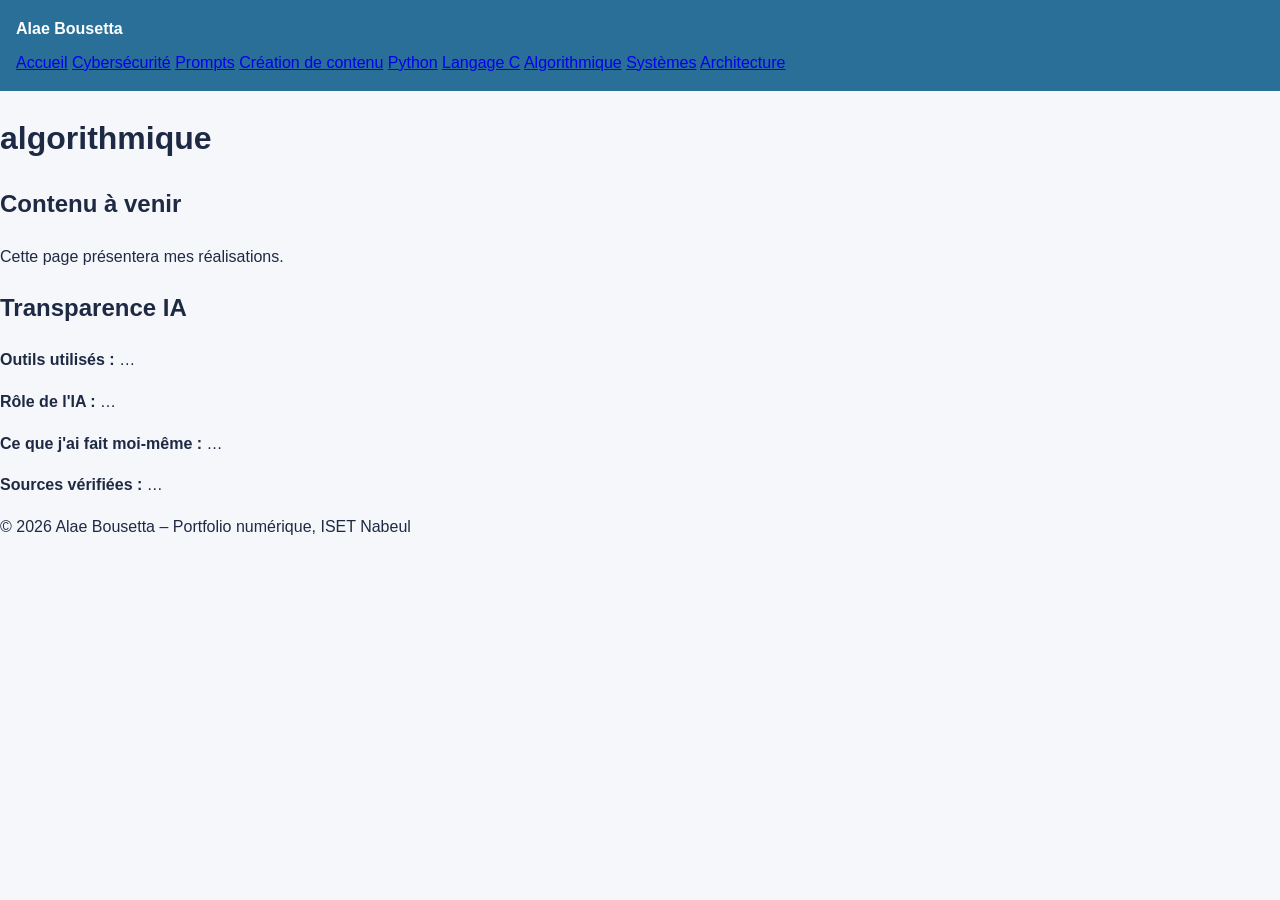
==== developpement/algorithmique.html @ 9b8ba296 "Create algorithmique.html" ====
<!DOCTYPE html>
<html lang="fr">
<head>
  <meta charset="UTF-8">
  <meta name="viewport" content="width=device-width, initial-scale=1.0">
  <title>algorithmique – Portfolio d'Alae Bousetta</title>
  <link rel="stylesheet" href="../css/style.css">
</head>
<body>
  <header>
    <p class="logo">Alae Bousetta</p>
    <nav>
      <a href="../index.html">Accueil</a>
      <a href="../digital-skills/cybersecurite.html">Cybersécurité</a>
      <a href="../digital-skills/prompt-engineering.html">Prompts</a>
      <a href="../digital-skills/creation-contenu.html">Création de contenu</a>
      <a href="../developpement/python.html">Python</a>
      <a href="../developpement/langage-c.html">Langage C</a>
      <a href="../developpement/algorithmique.html">Algorithmique</a>
      <a href="../systemes/systemes-exploitation.html">Systèmes</a>
      <a href="../systemes/architecture-electronique.html">Architecture</a>
    </nav>
  </header>

  <main>
    <h1>algorithmique</h1>

    <section>
      <h2>Contenu à venir</h2>
      <p>Cette page présentera mes réalisations.</p>
    </section>

    <section>
      <h2>Transparence IA</h2>
      <p><strong>Outils utilisés :</strong> …</p>
      <p><strong>Rôle de l'IA :</strong> …</p>
      <p><strong>Ce que j'ai fait moi-même :</strong> …</p>
      <p><strong>Sources vérifiées :</strong> …</p>
    </section>
  </main>

  <footer>
    <p>© 2026 Alae Bousetta – Portfolio numérique, ISET Nabeul</p>
  </footer>

  <script src="../js/script.js"></script>
</body>
</html>
---- css/style.css ----
:root {
  --fond: #f5f7fb;
  --texte: #1e2a44;
  --accent: #2a6f97;
}


body {
  margin: 0;
  font-family: Arial, sans-serif;
  background: var(--fond);
  color: var(--texte);
  line-height: 1.6;
}


header { background: var(--accent); padding: 1rem; }
.logo { color: white; font-weight: bold; margin: 0 0 0.5rem;
       
nav { display: flex; flex-wrap: wrap; gap: 0.5rem 1rem; }
nav a { color: white; text-decoration: none; }
nav a:hover { text-decoration: underline; }


main { max-width: 900px; margin: 0 auto; padding: 1rem; }

section { background: white; border-radius: 8px; padding: 1rem; margin-bottom: 1rem; }


img, iframe, video { max-width: 100%; }


pre { background: #1e2a44; color: #f5f7fb; padding: 1rem; overflow-x: auto; border-radius: 8px; }


.cartes { display: grid; grid-template-columns: repeat(auto-fit, minmax(220px, 1fr)); gap: 1rem; }
.carte { display: block; background: white; padding: 1rem; border-radius: 8px; color: var(--texte); text-decoration: none; border: 2px solid transparent; }
.carte:hover { border-color: var(--accent); }


footer { text-align: center; padding: 1rem; font-size: 0.9rem; }
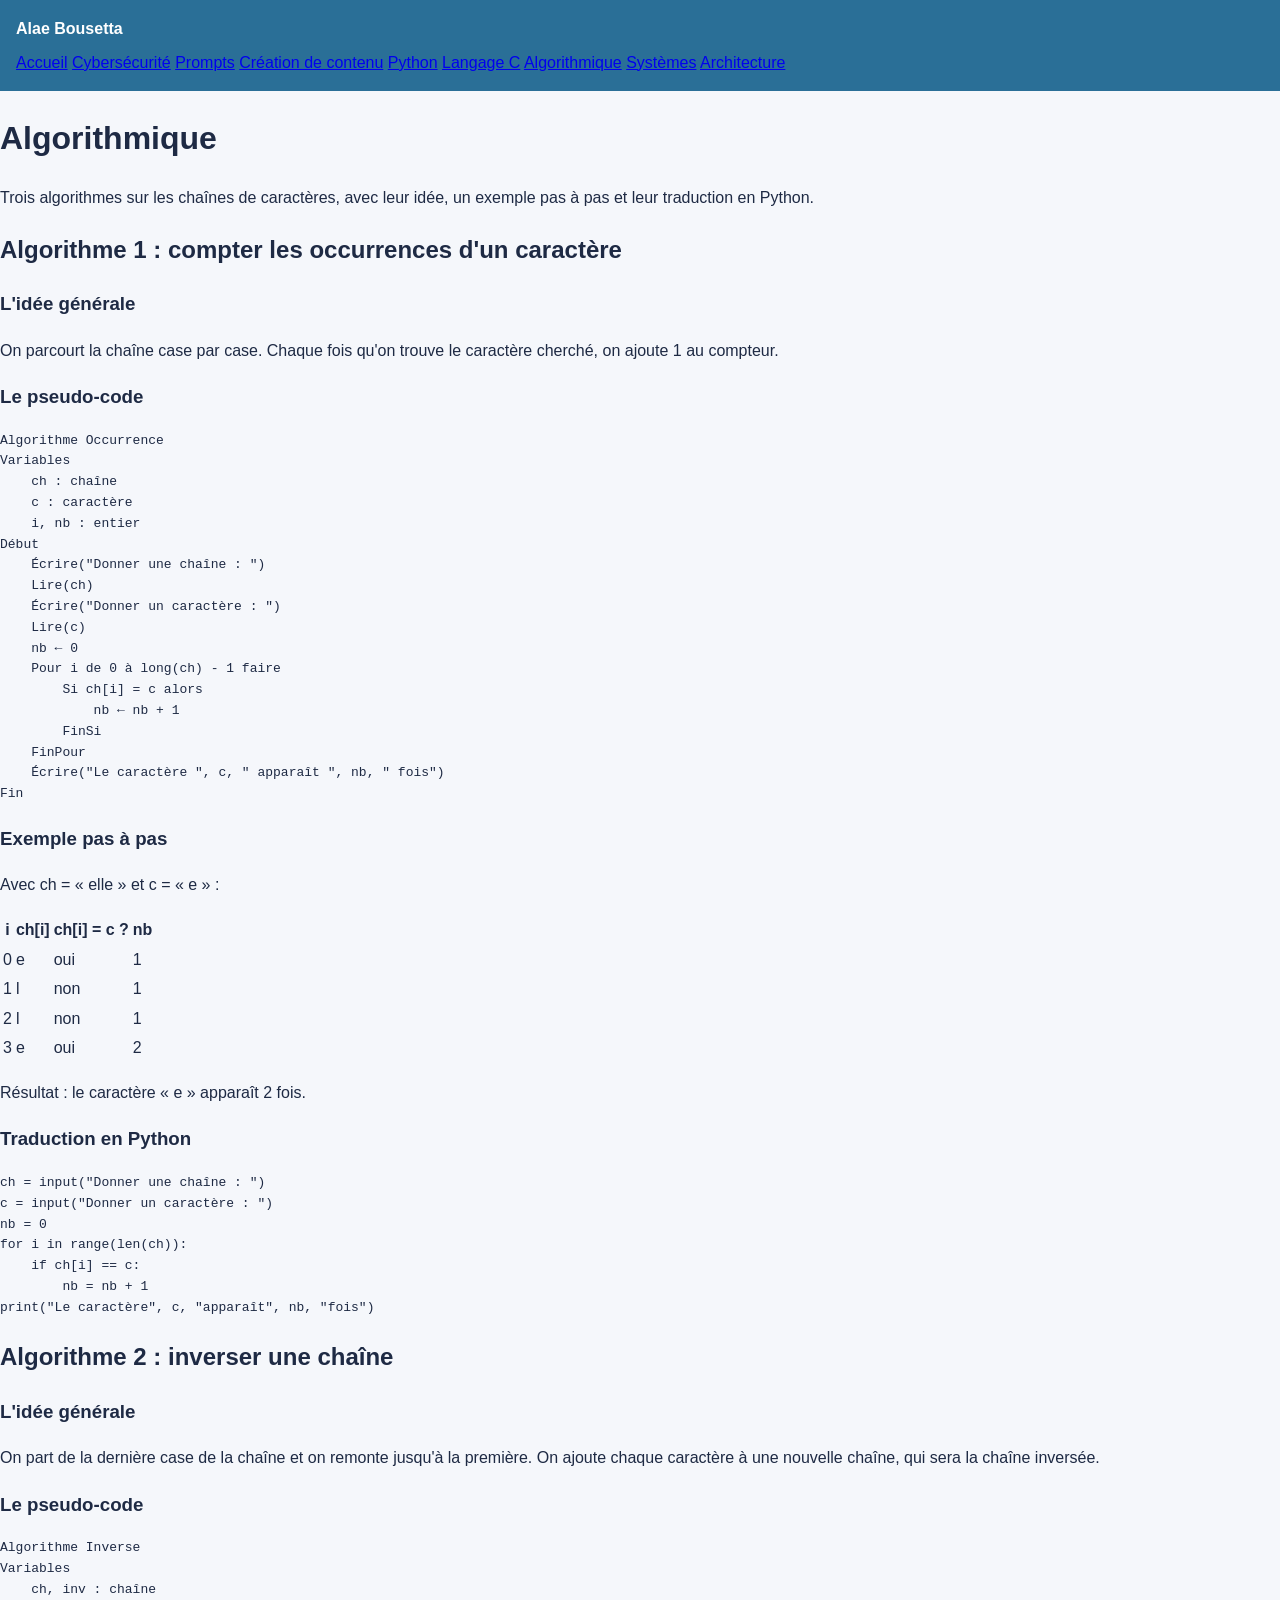
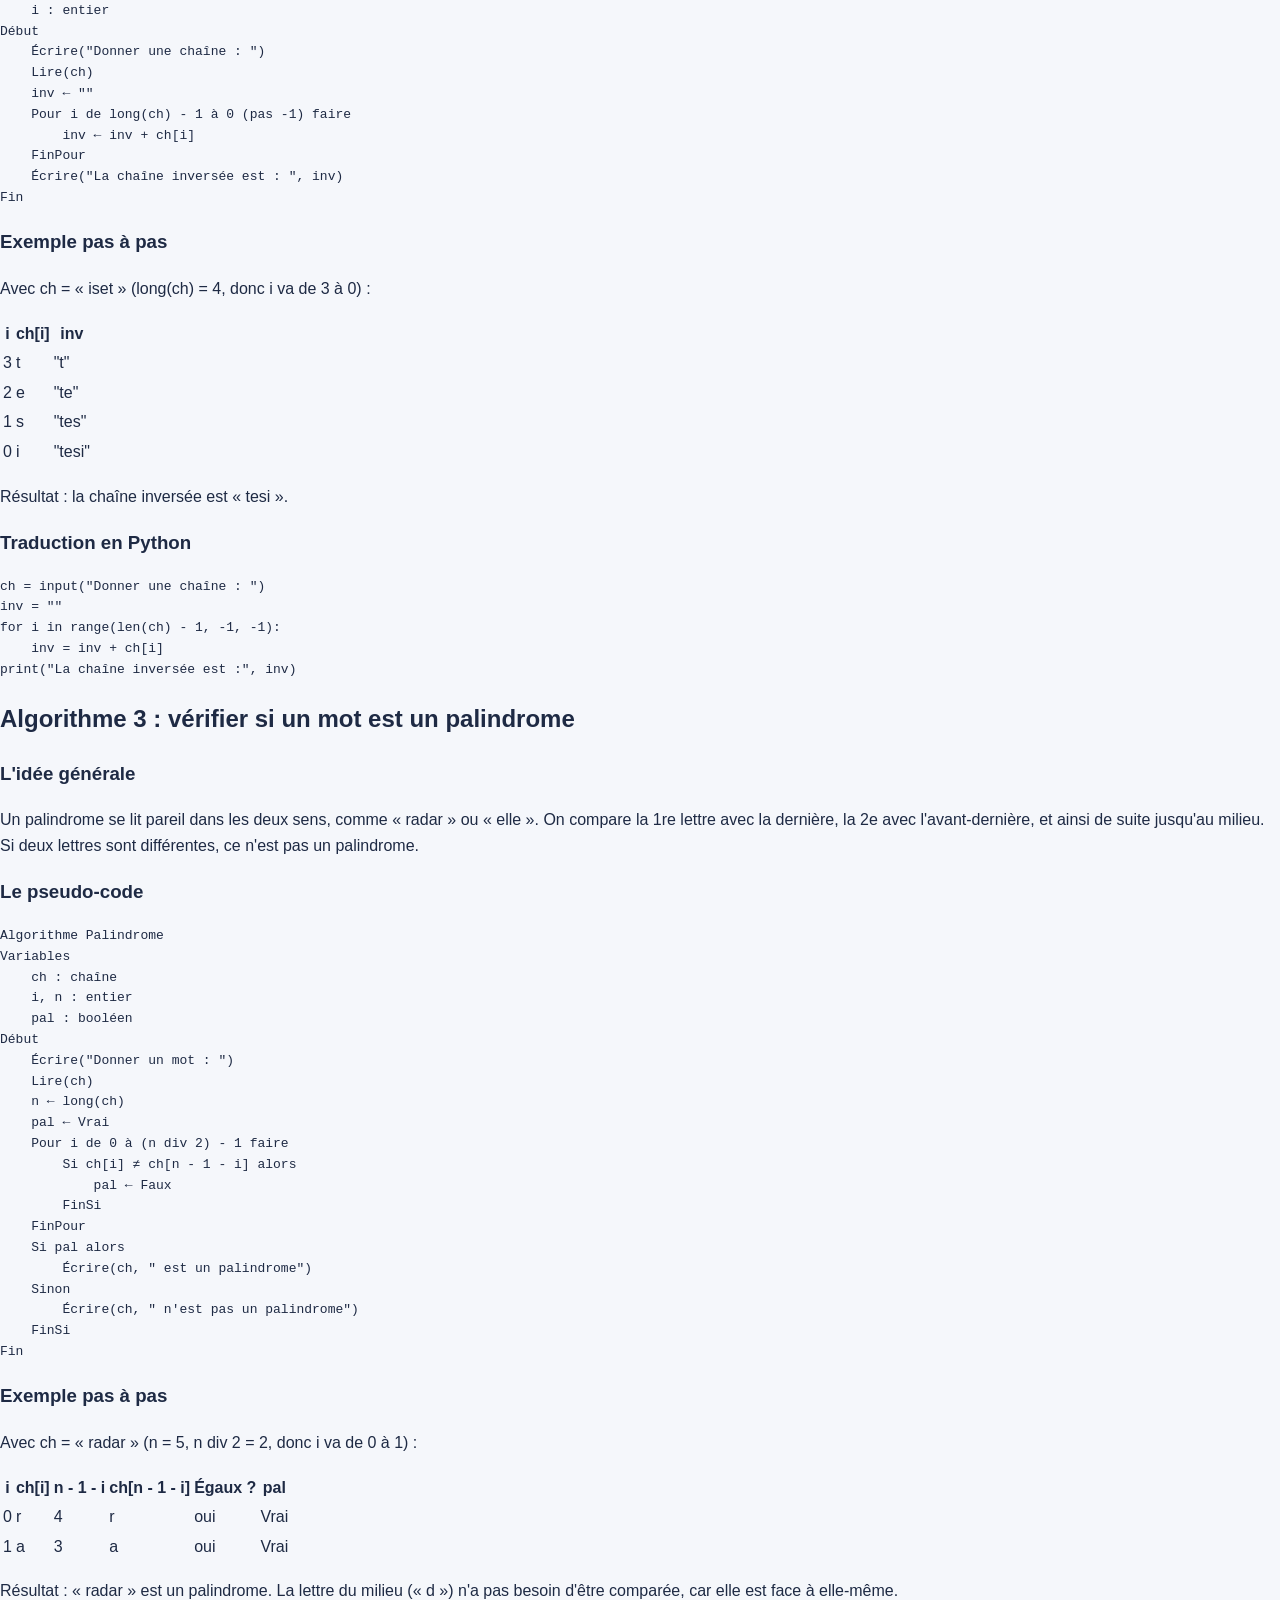
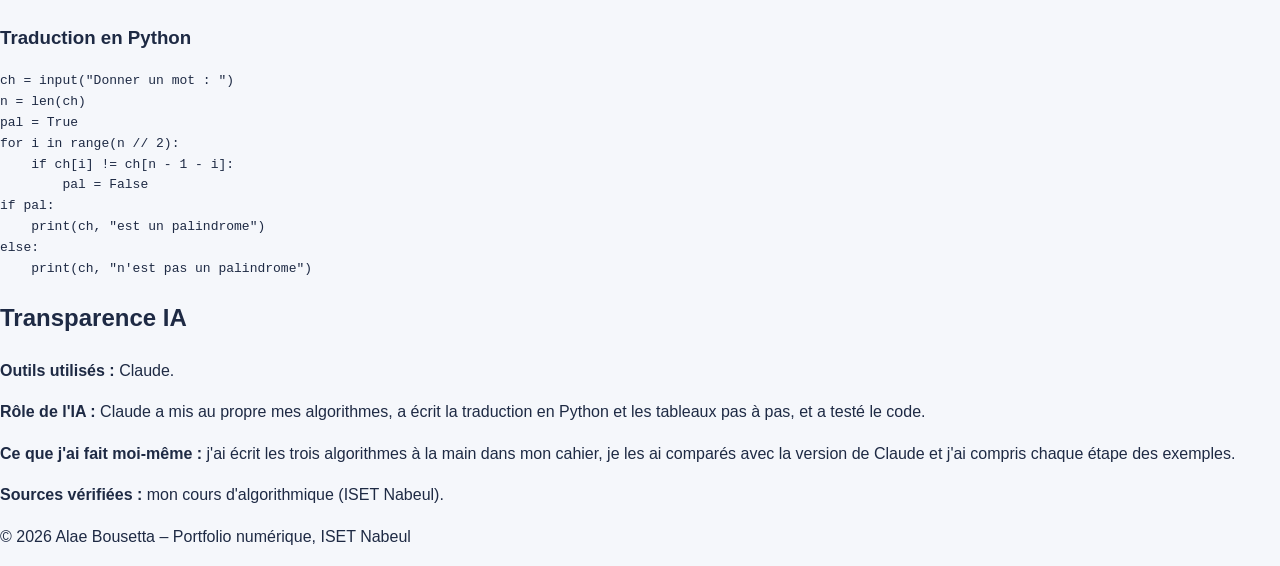
==== commit e430a147: "Update algorithmique.html" ====
--- a/developpement/algorithmique.html
+++ b/developpement/algorithmique.html
@@ -3,7 +3,7 @@
 <head>
   <meta charset="UTF-8">
   <meta name="viewport" content="width=device-width, initial-scale=1.0">
-  <title>algorithmique – Portfolio d'Alae Bousetta</title>
+  <title>Algorithmique – Portfolio d'Alae Bousetta</title>
   <link rel="stylesheet" href="../css/style.css">
 </head>
 <body>
@@ -23,19 +23,147 @@
   </header>
 
   <main>
-    <h1>algorithmique</h1>
+    <h1>Algorithmique</h1>
+    <p>Trois algorithmes sur les chaînes de caractères, avec leur idée, un exemple pas à pas et leur traduction en Python.</p>
 
     <section>
-      <h2>Contenu à venir</h2>
-      <p>Cette page présentera mes réalisations.</p>
+      <h2>Algorithme 1 : compter les occurrences d'un caractère</h2>
+      <h3>L'idée générale</h3>
+      <p>On parcourt la chaîne case par case. Chaque fois qu'on trouve le caractère cherché, on ajoute 1 au compteur.</p>
+      <h3>Le pseudo-code</h3>
+<pre><code>Algorithme Occurrence
+Variables
+    ch : chaîne
+    c : caractère
+    i, nb : entier
+Début
+    Écrire("Donner une chaîne : ")
+    Lire(ch)
+    Écrire("Donner un caractère : ")
+    Lire(c)
+    nb ← 0
+    Pour i de 0 à long(ch) - 1 faire
+        Si ch[i] = c alors
+            nb ← nb + 1
+        FinSi
+    FinPour
+    Écrire("Le caractère ", c, " apparaît ", nb, " fois")
+Fin</code></pre>
+      <h3>Exemple pas à pas</h3>
+      <p>Avec ch = « elle » et c = « e » :</p>
+      <div class="tableau">
+        <table>
+          <tr><th>i</th><th>ch[i]</th><th>ch[i] = c ?</th><th>nb</th></tr>
+          <tr><td>0</td><td>e</td><td>oui</td><td>1</td></tr>
+          <tr><td>1</td><td>l</td><td>non</td><td>1</td></tr>
+          <tr><td>2</td><td>l</td><td>non</td><td>1</td></tr>
+          <tr><td>3</td><td>e</td><td>oui</td><td>2</td></tr>
+        </table>
+      </div>
+      <p>Résultat : le caractère « e » apparaît 2 fois.</p>
+      <h3>Traduction en Python</h3>
+<pre><code>ch = input("Donner une chaîne : ")
+c = input("Donner un caractère : ")
+nb = 0
+for i in range(len(ch)):
+    if ch[i] == c:
+        nb = nb + 1
+print("Le caractère", c, "apparaît", nb, "fois")</code></pre>
+    </section>
+
+    <section>
+      <h2>Algorithme 2 : inverser une chaîne</h2>
+      <h3>L'idée générale</h3>
+      <p>On part de la dernière case de la chaîne et on remonte jusqu'à la première. On ajoute chaque caractère à une nouvelle chaîne, qui sera la chaîne inversée.</p>
+      <h3>Le pseudo-code</h3>
+<pre><code>Algorithme Inverse
+Variables
+    ch, inv : chaîne
+    i : entier
+Début
+    Écrire("Donner une chaîne : ")
+    Lire(ch)
+    inv ← ""
+    Pour i de long(ch) - 1 à 0 (pas -1) faire
+        inv ← inv + ch[i]
+    FinPour
+    Écrire("La chaîne inversée est : ", inv)
+Fin</code></pre>
+      <h3>Exemple pas à pas</h3>
+      <p>Avec ch = « iset » (long(ch) = 4, donc i va de 3 à 0) :</p>
+      <div class="tableau">
+        <table>
+          <tr><th>i</th><th>ch[i]</th><th>inv</th></tr>
+          <tr><td>3</td><td>t</td><td>"t"</td></tr>
+          <tr><td>2</td><td>e</td><td>"te"</td></tr>
+          <tr><td>1</td><td>s</td><td>"tes"</td></tr>
+          <tr><td>0</td><td>i</td><td>"tesi"</td></tr>
+        </table>
+      </div>
+      <p>Résultat : la chaîne inversée est « tesi ».</p>
+      <h3>Traduction en Python</h3>
+<pre><code>ch = input("Donner une chaîne : ")
+inv = ""
+for i in range(len(ch) - 1, -1, -1):
+    inv = inv + ch[i]
+print("La chaîne inversée est :", inv)</code></pre>
+    </section>
+
+    <section>
+      <h2>Algorithme 3 : vérifier si un mot est un palindrome</h2>
+      <h3>L'idée générale</h3>
+      <p>Un palindrome se lit pareil dans les deux sens, comme « radar » ou « elle ». On compare la 1re lettre avec la dernière, la 2e avec l'avant-dernière, et ainsi de suite jusqu'au milieu. Si deux lettres sont différentes, ce n'est pas un palindrome.</p>
+      <h3>Le pseudo-code</h3>
+<pre><code>Algorithme Palindrome
+Variables
+    ch : chaîne
+    i, n : entier
+    pal : booléen
+Début
+    Écrire("Donner un mot : ")
+    Lire(ch)
+    n ← long(ch)
+    pal ← Vrai
+    Pour i de 0 à (n div 2) - 1 faire
+        Si ch[i] ≠ ch[n - 1 - i] alors
+            pal ← Faux
+        FinSi
+    FinPour
+    Si pal alors
+        Écrire(ch, " est un palindrome")
+    Sinon
+        Écrire(ch, " n'est pas un palindrome")
+    FinSi
+Fin</code></pre>
+      <h3>Exemple pas à pas</h3>
+      <p>Avec ch = « radar » (n = 5, n div 2 = 2, donc i va de 0 à 1) :</p>
+      <div class="tableau">
+        <table>
+          <tr><th>i</th><th>ch[i]</th><th>n - 1 - i</th><th>ch[n - 1 - i]</th><th>Égaux ?</th><th>pal</th></tr>
+          <tr><td>0</td><td>r</td><td>4</td><td>r</td><td>oui</td><td>Vrai</td></tr>
+          <tr><td>1</td><td>a</td><td>3</td><td>a</td><td>oui</td><td>Vrai</td></tr>
+        </table>
+      </div>
+      <p>Résultat : « radar » est un palindrome. La lettre du milieu (« d ») n'a pas besoin d'être comparée, car elle est face à elle-même.</p>
+      <h3>Traduction en Python</h3>
+<pre><code>ch = input("Donner un mot : ")
+n = len(ch)
+pal = True
+for i in range(n // 2):
+    if ch[i] != ch[n - 1 - i]:
+        pal = False
+if pal:
+    print(ch, "est un palindrome")
+else:
+    print(ch, "n'est pas un palindrome")</code></pre>
     </section>
 
     <section>
       <h2>Transparence IA</h2>
-      <p><strong>Outils utilisés :</strong> …</p>
-      <p><strong>Rôle de l'IA :</strong> …</p>
-      <p><strong>Ce que j'ai fait moi-même :</strong> …</p>
-      <p><strong>Sources vérifiées :</strong> …</p>
+      <p><strong>Outils utilisés :</strong> Claude.</p>
+      <p><strong>Rôle de l'IA :</strong> Claude a mis au propre mes algorithmes, a écrit la traduction en Python et les tableaux pas à pas, et a testé le code.</p>
+      <p><strong>Ce que j'ai fait moi-même :</strong> j'ai écrit les trois algorithmes à la main dans mon cahier, je les ai comparés avec la version de Claude et j'ai compris chaque étape des exemples.</p>
+      <p><strong>Sources vérifiées :</strong> mon cours d'algorithmique (ISET Nabeul).</p>
     </section>
   </main>
 
--- a/css/style.css
+++ b/css/style.css
@@ -40,3 +40,18 @@
 
 
 footer { text-align: center; padding: 1rem; font-size: 0.9rem; }
+
+
+.checklist { list-style: none; padding: 0; }
+.checklist li { margin-bottom: 0.5rem; }
+
+
+button { background: var(--accent); color: white; border: none; padding: 0.6rem 1.2rem; border-radius: 6px; font-size: 1rem; cursor: pointer; }
+
+
+#resultat { font-weight: bold; margin-top: 1rem; }
+       
+.tableau { overflow-x: auto; }
+table { border-collapse: collapse; width: 100%; }
+th, td { border: 1px solid #d0d7e2; padding: 0.5rem; text-align: left; vertical-align: top; }
+th { background: #e8eef6; }
